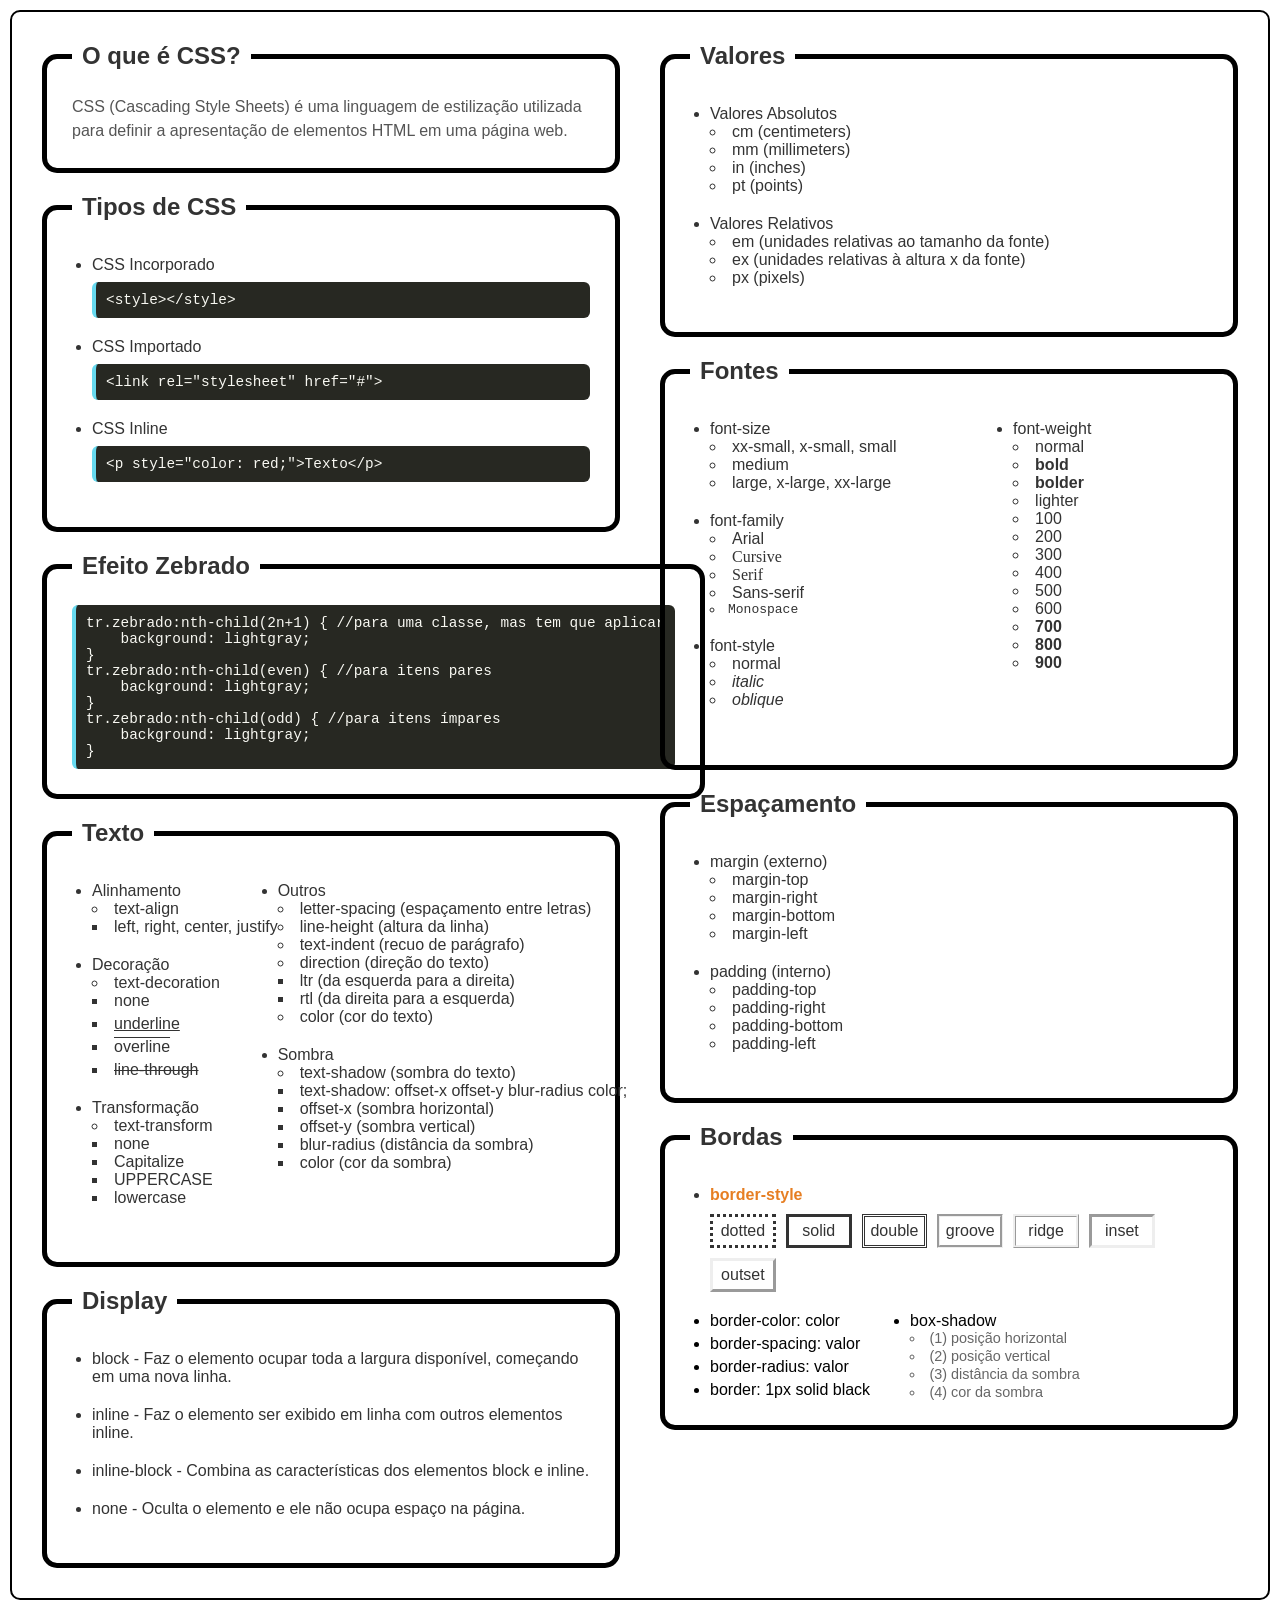
==== css.html @ 6cecb1cb "24/04/2026 20:09 Tela moderna." ====
<!DOCTYPE html>
<html lang="pt-br">
<head>
    <meta charset="UTF-8">
    <meta name="viewport" content="width=device-width, initial-scale=1.0">
    <link rel="stylesheet" href="css.css">
    <link rel="stylesheet" href="style.css">
    <title>Estilos CSS</title>
</head>
<body>
    <section class="colum1">
        <fieldset class="caixa-nativa">
            <legend><h1>O que é CSS?</h1></legend>
            <p>CSS (Cascading Style Sheets) é uma linguagem de estilização utilizada para definir a apresentação de elementos HTML em uma página web.</p>
        </fieldset>

        <fieldset class="caixa-nativa">
            <legend><h1>Tipos de CSS</h1></legend>
            <ul class="lista-principal">
                <li>CSS Incorporado
                    <ul class="lista-codigo">
                        <li>
                            <pre>&ltstyle&gt&lt/style&gt</pre>
                        </li>
                    </ul>
                </li>
                <li>CSS Importado
                    <ul class="lista-codigo">
                        <li><pre>&ltlink rel="stylesheet" href="#"&gt</pre></li>
                    </ul>
                </li>
                <li>CSS Inline
                    <ul class="lista-codigo">
                        <li><pre>&ltp style="color: red;"&gtTexto&lt/p&gt</pre></li>
                    </ul>
                </li>
            </ul>
        </fieldset>

        <fieldset class="caixa-nativa">
            <legend><h1>Efeito Zebrado</h1></legend>
            <pre>tr.zebrado:nth-child(2n+1) { //para uma classe, mas tem que aplicar
    background: lightgray;
}
tr.zebrado:nth-child(even) { //para itens pares
    background: lightgray;
}
tr.zebrado:nth-child(odd) { //para itens ímpares
    background: lightgray;
}</pre>
        </fieldset>

        <fieldset class="caixa-nativa">
            <legend><h1>Texto</h1></legend>
            <ul class="lista-principal" style="display: flex; flex-direction: column; flex-wrap: wrap; height: 355px;">
                <li>Alinhamento
                    <ul style="list-style-position: inside;">
                        <li>text-align
                            <ul style="list-style-position: inside;">
                                <li>left, right, center, justify</li>
                            </ul>
                        </li>
                    </ul>
                </li>
                <li>Decoração
                    <ul style="list-style-position: inside;">
                        <li>text-decoration
                            <ul style="display: flex; flex-direction: column; gap: 5px;">
                                <li class="text-none">none</li>
                                <li class="text-underline">underline</li>
                                <li class="text-overline">overline</li>
                                <li class="text-line-through">line-through</li>
                            </ul>
                        </li>
                    </ul>
                </li>
                <li>Transformação
                    <ul style="list-style-position: inside;">
                        <li>text-transform
                            <ul style="list-style-position: inside;">
                                <li class="text-trans-none">none</li>
                                <li class="text-trans-capitalize">capitalize</li>
                                <li class="text-trans-uppercase">uppercase</li>
                                <li class="text-trans-lowercase">lowercase</li>
                            </ul>
                        </li>
                    </ul>
                </li>
                <li>Outros
                    <ul style="list-style-position: inside;">
                        <li>letter-spacing (espaçamento entre letras)</li>
                        <li>line-height (altura da linha)</li>
                        <li>text-indent (recuo de parágrafo)</li>
                        <li>direction (direção do texto)
                            <ul style="list-style-position: inside;">
                                <li>ltr (da esquerda para a direita)</li>
                                <li>rtl (da direita para a esquerda)</li>
                            </ul>
                        </li>
                        <li>color (cor do texto)</li>
                    </ul>
                </li>
                <li>Sombra
                    <ul style="list-style-position: inside;">
                        <li>text-shadow (sombra do texto)
                            <ul style="list-style-position: inside;">
                                <li>text-shadow: offset-x offset-y blur-radius color;</li>
                                <li>offset-x (sombra horizontal)</li>
                                <li>offset-y (sombra vertical)</li>
                                <li>blur-radius (distância da sombra)</li>
                                <li>color (cor da sombra)</li>
                            </ul>
                        </li>
                    </ul>
                </li>
            </ul>
        </fieldset>

        <fieldset class="caixa-nativa">
            <legend><h1>Display</h1></legend>
            <ul class="lista-principal">
                <li>block - Faz o elemento ocupar toda a largura disponível, começando em uma nova linha.</li>
                <li>inline - Faz o elemento ser exibido em linha com outros elementos inline.</li>
                <li>inline-block - Combina as características dos elementos block e inline.</li>
                <li>none - Oculta o elemento e ele não ocupa espaço na página.</li>
            </ul>
        </fieldset>
    </section>

    <section class="colum2">
        <fieldset class="caixa-nativa">
            <legend><h1>Valores</h1></legend>
            <ul class="lista-principal">
                <li>Valores Absolutos
                    <ul style="list-style-position: inside;">
                        <li>cm (centimeters)</li>
                        <li>mm (millimeters)</li>
                        <li>in (inches)</li>
                        <li>pt (points)</li>
                    </ul>
                </li>
                <li>Valores Relativos
                    <ul style="list-style-position: inside;">
                        <li>em (unidades relativas ao tamanho da fonte)</li>
                        <li>ex (unidades relativas à altura x da fonte)</li>
                        <li>px (pixels)</li>
                    </ul>
                </li>
            </ul>
        </fieldset>

        <fieldset class="caixa-nativa">
            <legend><h1>Fontes</h1></legend>
            <ul class="lista-principal" style="display: flex; flex-direction: column; flex-wrap: wrap; height: 320px;">
                <li>font-size
                    <ul style="list-style-position: inside;">
                        <li>xx-small, x-small, small</li>
                        <li>medium</li>
                        <li>large, x-large, xx-large</li>
                    </ul>
                </li>
                <li>font-family
                    <ul style="list-style-position: inside;">
                        <li class="arial">Arial</li>
                        <li class="cursive">Cursive</li>
                        <li class="serif">Serif</li>
                        <li class="sans-serif">Sans-serif</li>
                        <li class="monospace">Monospace</li>
                    </ul>
                </li>
                <li>font-style
                    <ul style="list-style-position: inside;">
                        <li class="font-normal">normal</li>
                        <li class="font-italic">italic</li>
                        <li class="font-oblique">oblique</li>
                    </ul>
                </li>
                <li>font-weight
                    <ul style="list-style-position: inside;">
                        <li class="weight-normal">normal</li>
                        <li class="weight-bold">bold</li>   
                        <li class="weight-bolder">bolder</li>
                        <li class="weight-lighter">lighter</li>
                        <li class="weight-100">100</li>
                        <li class="weight-200">200</li>
                        <li class="weight-300">300</li>
                        <li class="weight-400">400</li>
                        <li class="weight-500">500</li>
                        <li class="weight-600">600</li>
                        <li class="weight-700">700</li>
                        <li class="weight-800">800</li>
                        <li class="weight-900">900</li>
                    </ul>
                </li>
            </ul>
        </fieldset>

        <fieldset class="caixa-nativa">
            <legend><h1>Espaçamento</h1></legend>
            <ul class="lista-principal">
                <li>margin (externo)
                    <ul style="list-style-position: inside;">
                        <li>margin-top</li>
                        <li>margin-right</li>
                        <li>margin-bottom</li>
                        <li>margin-left</li>
                    </ul>
                </li>
                <li>padding (interno)
                    <ul style="list-style-position: inside;">
                        <li>padding-top</li>
                        <li>padding-right</li>
                        <li>padding-bottom</li>
                        <li>padding-left</li>
                    </ul>
                </li>
            </ul>
        </fieldset>

        <fieldset class="caixa-nativa">
            <legend><h1>Bordas</h1></legend>
            <ul class="lista-principal" style="display: flex; flex-direction: column; gap: 20px;">
                <li>
                    <strong>border-style</strong>
                    <ul style="list-style-type: none; display: flex; flex-wrap: wrap; gap: 10px; padding: 10px 0; margin-bottom: -30px;">
                        <li style="padding: 5px; width: 10%; text-align: center;" class="border-box border-dotted">dotted</li>
                        <li style="padding: 5px; width: 10%; text-align: center;" class="border-box border-solid">solid</li>
                        <li style="padding: 5px; width: 10%; text-align: center;" class="border-box border-double">double</li>
                        <li style="padding: 5px; width: 10%; text-align: center;" class="border-box border-groove">groove</li>
                        <li style="padding: 5px; width: 10%; text-align: center;" class="border-box border-ridge">ridge</li>
                        <li style="padding: 5px; width: 10%; text-align: center;" class="border-box border-inset">inset</li>
                        <li style="padding: 5px; width: 10%; text-align: center;" class="border-box border-outset">outset</li>
                    </ul>
                </li>

                <div style="display: flex; flex-wrap: wrap; gap: 40px;">
                    <div style="display: flex; flex-direction: column; gap: 5px;">
                        <li>border-color: color</li>
                        <li>border-spacing: valor</li>
                        <li>border-radius: valor</li>
                        <li>border: 1px solid black</li>
                    </div>
                    
                    <div>
                        <li>box-shadow
                            <ul style="list-style-position: inside; font-size: 0.9rem; color: #666; display: flex; flex-direction: column; gap: 2px;">
                                <li>(1) posição horizontal</li>
                                <li>(2) posição vertical</li>
                                <li>(3) distância da sombra</li>
                                <li>(4) cor da sombra</li>
                            </ul>
                        </li>
                    </div>
                </div>
            </ul>
        </fieldset>
    </section>
</body>
</html>
---- css.css ----
* {
    margin: 0;
    padding: 0;
}

body {
    border: 2px solid black;
    margin: 10px;
    padding: 10px;
    border-radius: 10px;
    display: flex;
    flex-wrap: wrap;
    gap: 100px;
}

.colum1, .colum2 {
    max-width: 50%;
    width: calc(50% - 100px);
}

.caixa-nativa {
    border: 5px solid black;
    border-radius: 15px; 
    padding: 25px;
    width: 100%;
    margin: 20px;
    font-family: sans-serif;
    max-height: 100vh;
    height: fit-content;
}
.caixa-nativa legend { padding: 0 10px; }
.caixa-nativa h1 {
    margin: 0; 
    font-size: 1.5rem; 
    display: inline;
    color: #333;
}
.caixa-nativa p {
    line-height: 1.5;
    color: #555;
}

/* Ajuste das Listas */
.lista-principal {
    list-style-type: disc;
    padding-left: 20px;
    margin-top: 10px;
}
.lista-principal > li {
    margin-bottom: 20px;
    color: #333;
}
.lista-codigo {
    list-style-type: none;
    padding-left: 0;
    margin-top: 8px;
}

/* Estilização do Código */
pre {
    background-color: #272822;
    color: #f8f8f2;
    padding: 10px;
    border-radius: 6px;
    font-size: 0.9rem;
    overflow-x: auto;
    border-left: 4px solid #66d9ef;
}
code { font-family: 'Consolas', 'Monaco', monospace; }
strong { color: #e67e22; }

/* Media Query para Celulares e Tablets */
@media screen and (max-width: 768px) {
    
    /* 1. Ajuste do Container Principal */
    body {
        flex-direction: column; /* Força uma coluna única */
        gap: 20px;              /* Diminui o espaço entre as seções */
        padding: 10px;
        margin: 5px;
        width: auto;            /* Permite que o body respire */
    }

    /* 2. Ajuste das Colunas */
    .colum1, .colum2 {
        max-width: calc(100% - 40px);
        width: 100%;           /* Ocupa a largura toda no mobile */
    }

    /* 3. Ajuste das Caixas (Fieldsets) */
    .caixa-nativa {
        width: 100%;
        max-width: 100%;
        margin: 10px 0;        /* Remove as margens laterais grandes */
        padding: 15px;         /* Espaço interno menor para telas pequenas */
        max-height: none;      /* Remove o limite de altura da tela */
        height: auto;
    }

    /* 4. CORREÇÃO CRÍTICA: Anular os estilos inline do HTML */
    /* Isso impede que o texto saia para fora da caixa no mobile */
    .lista-principal {
        height: auto !important;         /* Ignora o height: 355px do HTML */
        flex-direction: column !important; /* Para de tentar fazer colunas internas */
        flex-wrap: nowrap !important;
    }

    .caixa-nativa h1 {
        font-size: 1.2rem; /* Título um pouco menor para não quebrar linha */
    }

    /* Ajuste para as caixinhas de bordas caberem melhor */
    .lista-principal ul[style*="display: flex"] {
        justify-content: center;
        gap: 5px !important;
    }

    .border-box {
        width: 28% !important; /* Faz caber 3 por linha em vez de 10% */
        font-size: 0.7rem;
    }
}
---- style.css ----
.nav-bar {
    width: fit-content;
    height: calc(100vh - 20px);
    padding: 10px;
    position: fixed;
    top: 0;
    left: 0;
    align-items: end;
    background-color: white;
    color: black;
}
.nav-bar.closed { left: -170px; }
.nav-bar h3 { cursor: pointer; }
.nav-bar.closed #menu-button { left: 200px; }
.nav-bar #menu-button {
    position: absolute;
    left: 120px;
    top: 10px;
}

.arial { font-family: Arial, Helvetica, sans-serif; }
.cursive { font-family: cursive; }
.serif { font-family: serif; }
.sans-serif { font-family: sans-serif; }
.monospace { font-family: monospace; }

.font-normal { font-style: normal; }
.font-italic { font-style: italic; }
.font-oblique { font-style: oblique; }

.weight-normal { font-weight: normal; }
.weight-bold { font-weight: bold; }
.weight-bolder { font-weight: bolder; }
.weight-lighter { font-weight: lighter; }
.weigth-100 { font-weight: 100; }
.weigth-200 { font-weight: 200; }
.weigth-300 { font-weight: 300; }
.weigth-400 { font-weight: 400; }
.weigth-500 { font-weight: 500; }
.weigth-600 { font-weight: 600; }
.weight-700 { font-weight: 700; }
.weight-800 { font-weight: 800; }
.weight-900 { font-weight: 900; }

.text-none { text-decoration: none; }
.text-underline { text-decoration: underline; }
.text-overline { text-decoration: overline; }
.text-line-through { text-decoration: line-through; }

.text-trans-none { text-transform: none; }
.text-trans-capitalize { text-transform: capitalize; }
.text-trans-uppercase { text-transform: uppercase; }
.text-trans-lowercase { text-transform: lowercase; }

.border {
    margin-top: 2px;
    padding: 2px;
    width: 50px;
    text-align: center;
}
.border-dotted { border: dotted; }
.border-solid { border: solid; }
.border-double { border: double; }
.border-groove { border: groove; }
.border-ridge { border: ridge; }
.border-inset { border: inset; }
.border-outset { border: outset; }
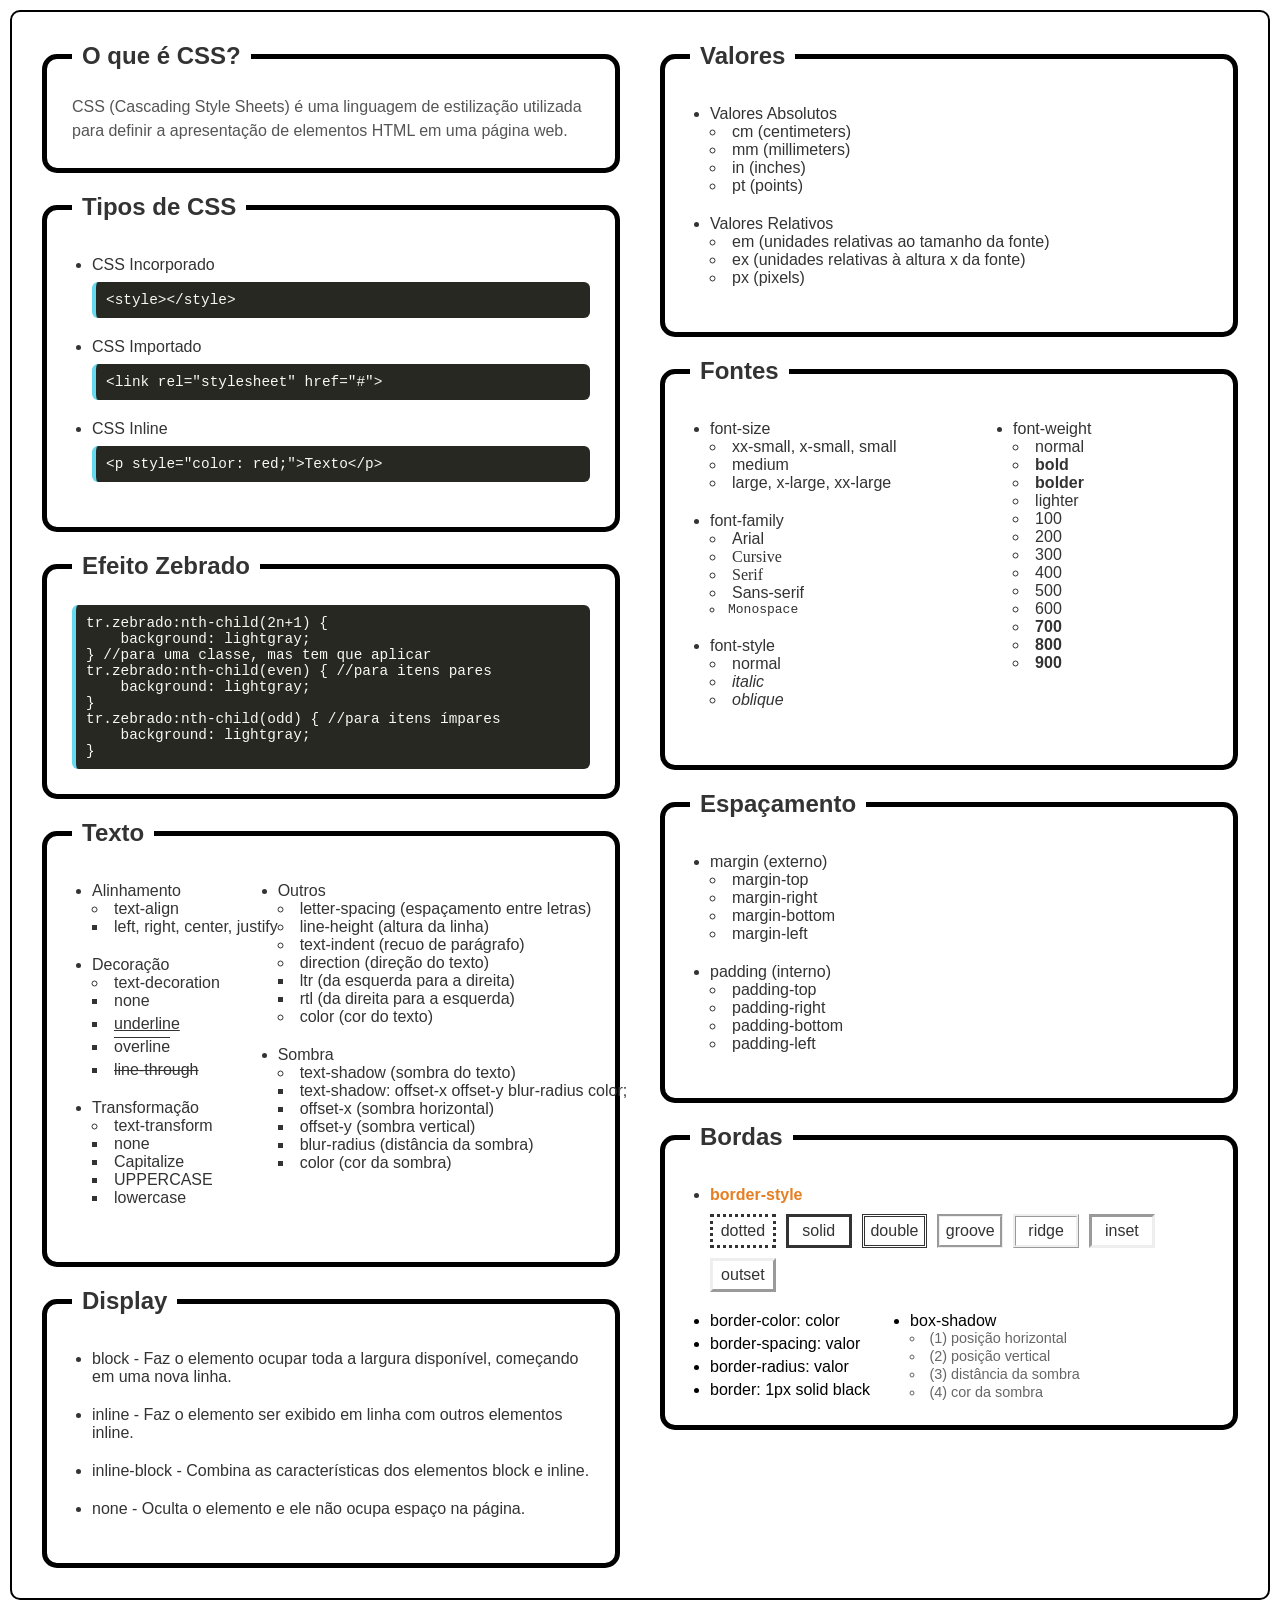
==== commit e9ecc6f6: "24/04/2026 20:21 Ajuste de tamanho e texto para caber." ====
--- a/css.html
+++ b/css.html
@@ -39,9 +39,9 @@
 
         <fieldset class="caixa-nativa">
             <legend><h1>Efeito Zebrado</h1></legend>
-            <pre>tr.zebrado:nth-child(2n+1) { //para uma classe, mas tem que aplicar
+            <pre>tr.zebrado:nth-child(2n+1) { 
     background: lightgray;
-}
+} //para uma classe, mas tem que aplicar
 tr.zebrado:nth-child(even) { //para itens pares
     background: lightgray;
 }
--- a/css.css
+++ b/css.css
@@ -119,4 +119,8 @@
         width: 28% !important; /* Faz caber 3 por linha em vez de 10% */
         font-size: 0.7rem;
     }
+
+    .lista-codigo {
+        font-size: 0.8rem; /* Código um pouco menor para caber melhor */
+    }
 }
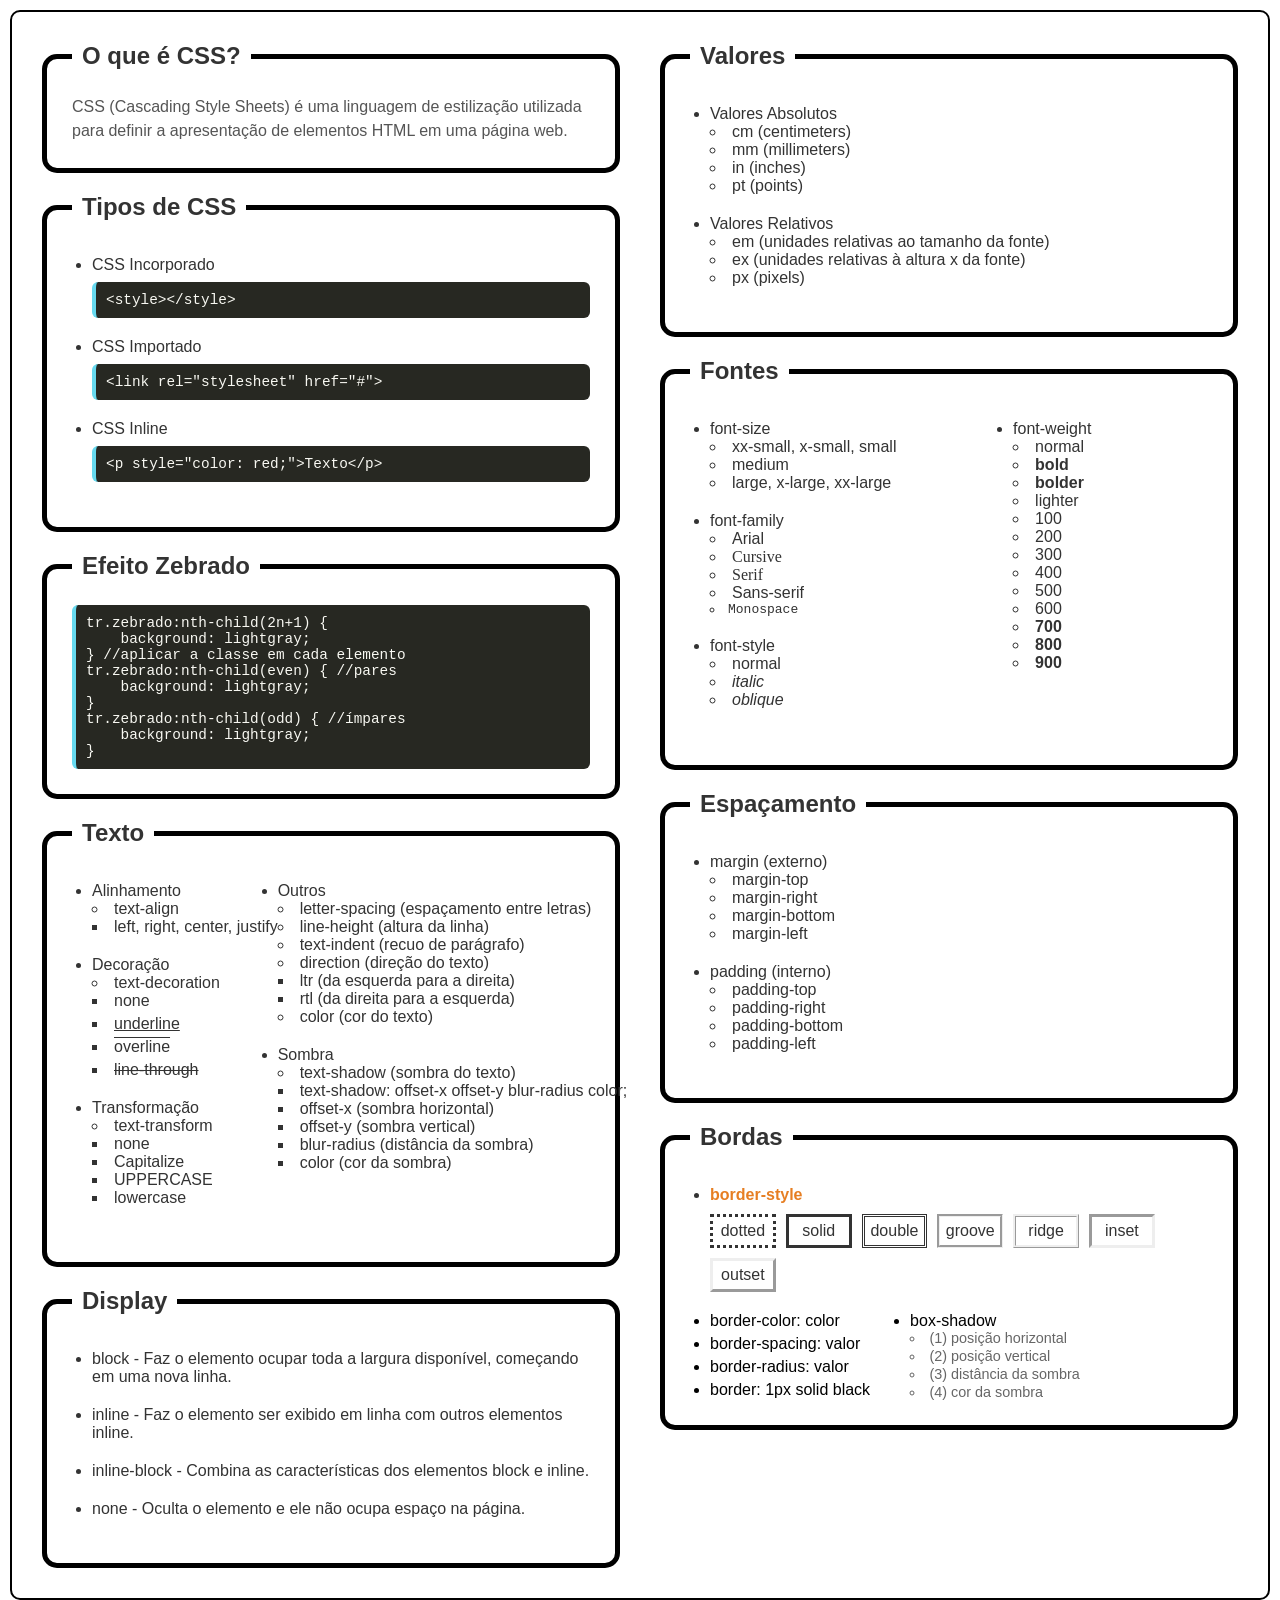
==== commit 6956030d: "24/04/2026 20:26 Teste." ====
--- a/css.html
+++ b/css.html
@@ -41,11 +41,11 @@
             <legend><h1>Efeito Zebrado</h1></legend>
             <pre>tr.zebrado:nth-child(2n+1) { 
     background: lightgray;
-} //para uma classe, mas tem que aplicar
-tr.zebrado:nth-child(even) { //para itens pares
+} //aplicar a classe em cada elemento
+tr.zebrado:nth-child(even) { //pares
     background: lightgray;
 }
-tr.zebrado:nth-child(odd) { //para itens ímpares
+tr.zebrado:nth-child(odd) { //ímpares
     background: lightgray;
 }</pre>
         </fieldset>
--- a/css.css
+++ b/css.css
@@ -121,6 +121,6 @@
     }
 
     .lista-codigo {
-        font-size: 0.8rem; /* Código um pouco menor para caber melhor */
+        font-size: 0.7rem; /* Código um pouco menor para caber melhor */
     }
 }
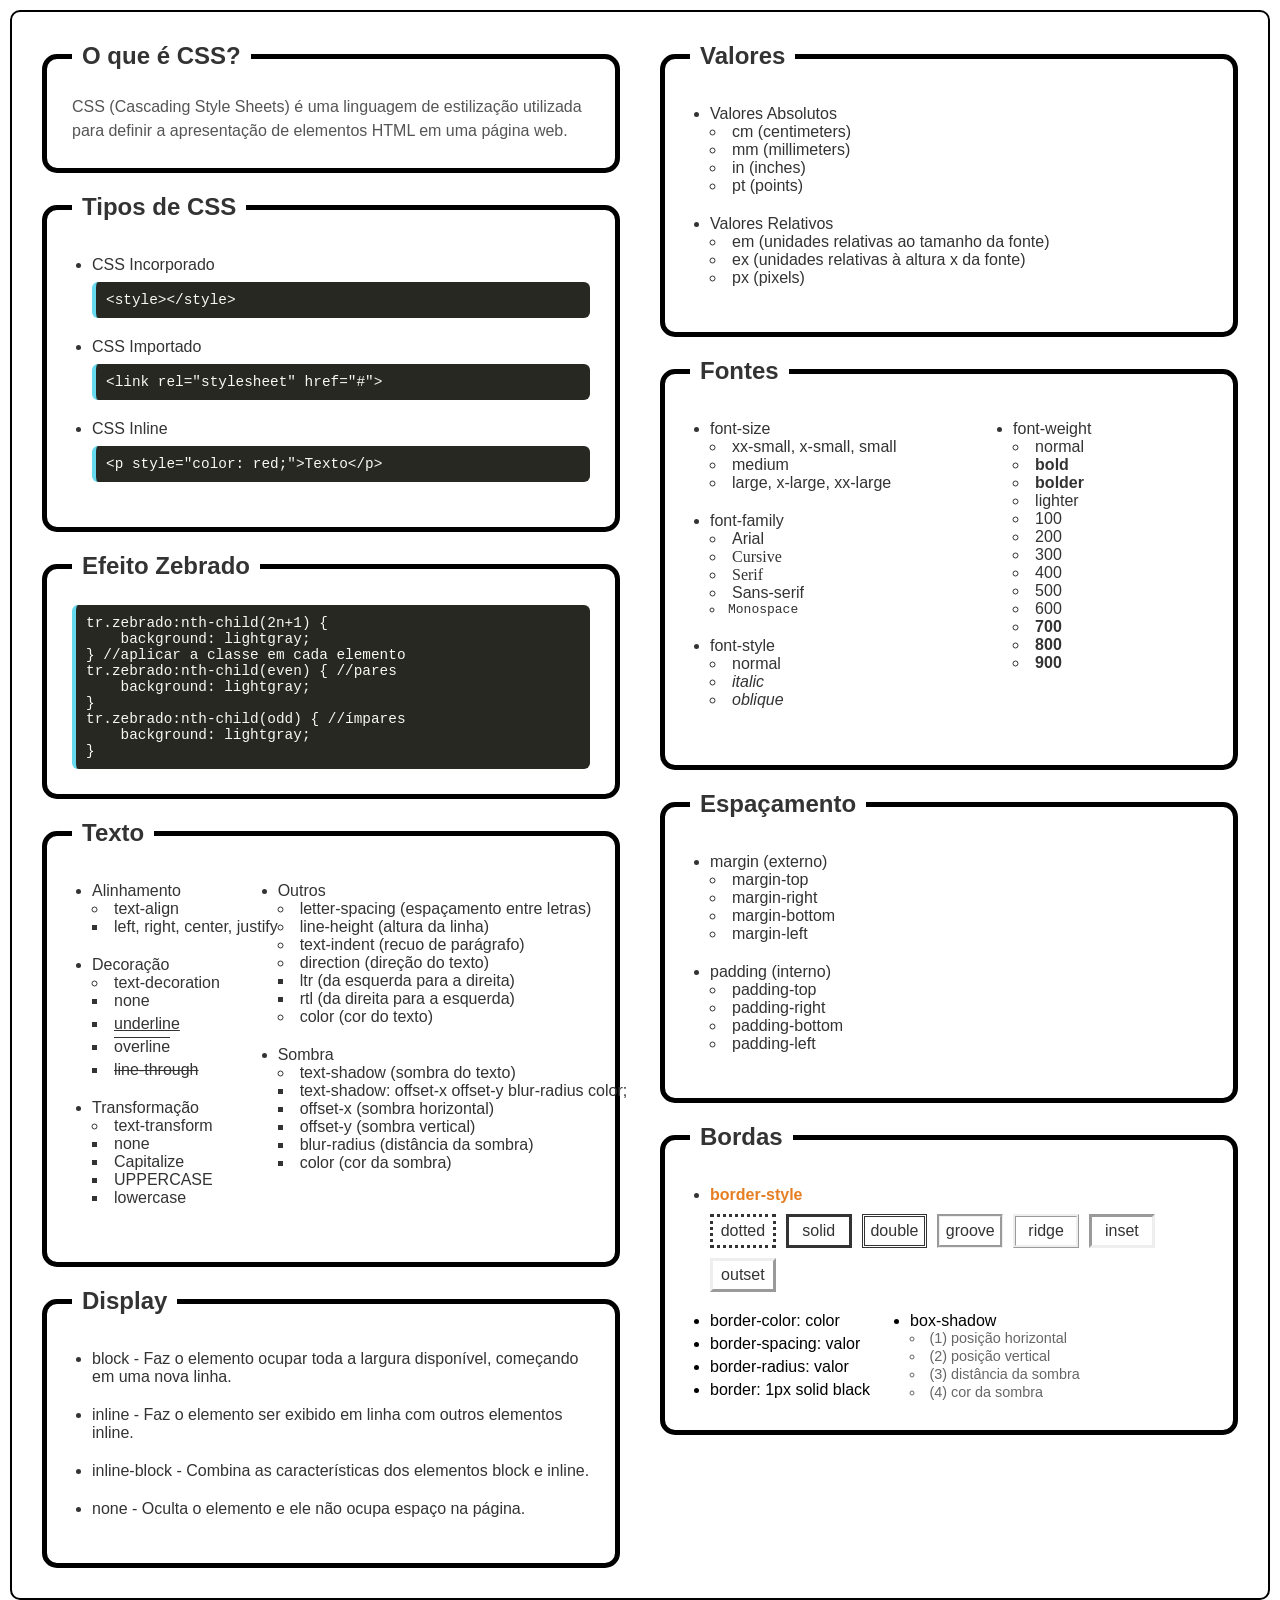
==== commit 323f1bb4: "24/04/2026 20:24 Teste2." ====
--- a/css.html
+++ b/css.html
@@ -243,7 +243,7 @@
                     
                     <div>
                         <li>box-shadow
-                            <ul style="list-style-position: inside; font-size: 0.9rem; color: #666; display: flex; flex-direction: column; gap: 2px;">
+                            <ul style="list-style-position: inside; font-size: 0.9rem; color: #666; display: flex; flex-direction: column; gap: 2px; margin-bottom: 5px;">
                                 <li>(1) posição horizontal</li>
                                 <li>(2) posição vertical</li>
                                 <li>(3) distância da sombra</li>
--- a/css.css
+++ b/css.css
@@ -121,6 +121,6 @@
     }
 
     .lista-codigo {
-        font-size: 0.7rem; /* Código um pouco menor para caber melhor */
+        font-size: 0.6rem; /* Código um pouco menor para caber melhor */
     }
 }
